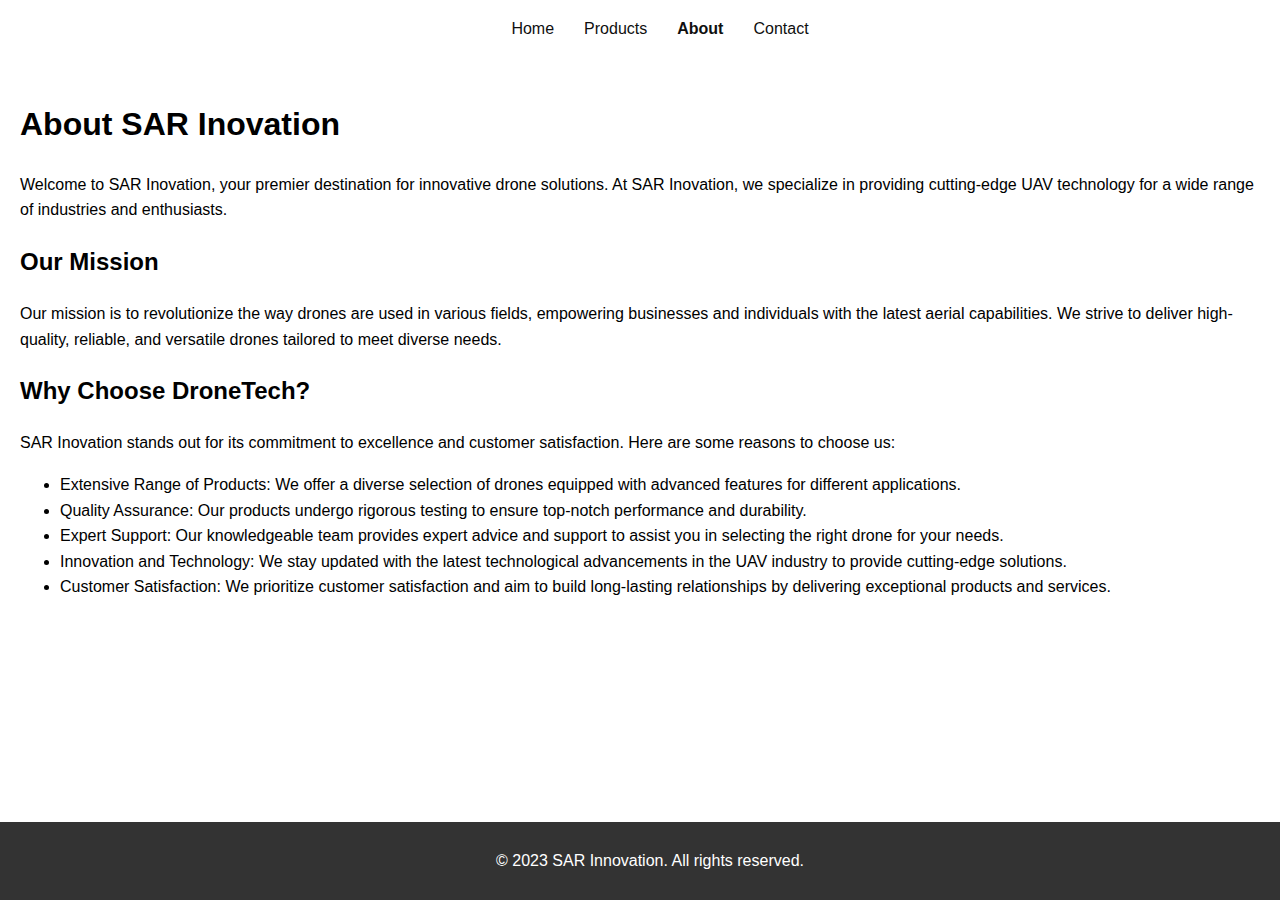
==== about.html @ 87e2dca3 "main file added2" ====
<!DOCTYPE html>
<html lang="en">
<head>
  <meta charset="UTF-8">
  <title>About Us - SAR Inovation</title>
  <link rel="stylesheet" href="about.css">
  <link rel="icon" type="image/png" href="drone logo.jpg">

</head>
<body>
  </header> 
    <nav>
      <ul>
        <li><a href="index.html">Home</a></li>
        <li><a href="products.html">Products</a></li>
        <li><a href="about.html" class="active">About</a></li>
        <li><a href="contact.html">Contact</a></li>
      </ul>
    </nav>
  </header>
  
  <main class="about-section">
    <h1>About SAR Inovation</h1>
    <p>Welcome to SAR Inovation, your premier destination for innovative drone solutions. At SAR Inovation, we specialize in providing cutting-edge UAV technology for a wide range of industries and enthusiasts.</p>
    
    <h2>Our Mission</h2>
    <p>Our mission is to revolutionize the way drones are used in various fields, empowering businesses and individuals with the latest aerial capabilities. We strive to deliver high-quality, reliable, and versatile drones tailored to meet diverse needs.</p>
    
    <h2>Why Choose DroneTech?</h2>
    <p>SAR Inovation stands out for its commitment to excellence and customer satisfaction. Here are some reasons to choose us:</p>
    <ul>
      <li>Extensive Range of Products: We offer a diverse selection of drones equipped with advanced features for different applications.</li>
      <li>Quality Assurance: Our products undergo rigorous testing to ensure top-notch performance and durability.</li>
      <li>Expert Support: Our knowledgeable team provides expert advice and support to assist you in selecting the right drone for your needs.</li>
      <li>Innovation and Technology: We stay updated with the latest technological advancements in the UAV industry to provide cutting-edge solutions.</li>
      <li>Customer Satisfaction: We prioritize customer satisfaction and aim to build long-lasting relationships by delivering exceptional products and services.</li>
    </ul>
  </main>

  <footer>
    <p>&copy; 2023 SAR Innovation. All rights reserved.</p>
  </footer>
</body>
</html>
---- about.css ----
body {
    font-family: Arial, sans-serif;
    margin: 0;
    padding: 0;
    line-height: 1.6;
  }
  
  header {
    background-color: #333;
    color: white;
    padding: 15px 0;
  }

  nav ul {
    list-style: none;
    display: flex;
    justify-content: center;
  }
  
  nav ul li {
    margin: 0 15px;
  }
  
  nav ul li a {
    color: rgb(15, 15, 15);
    text-decoration: none;
  }
  
  
  nav ul li a.active {
    font-weight: bold;
  }
  
  main.about-section {
    padding: 20px;
  }
  
  
  footer {
    background-color: #333;
    color: #fff;
    text-align: center;
    padding: 10px;
    position: absolute;
    bottom: 0;
    width: 100%;
  }
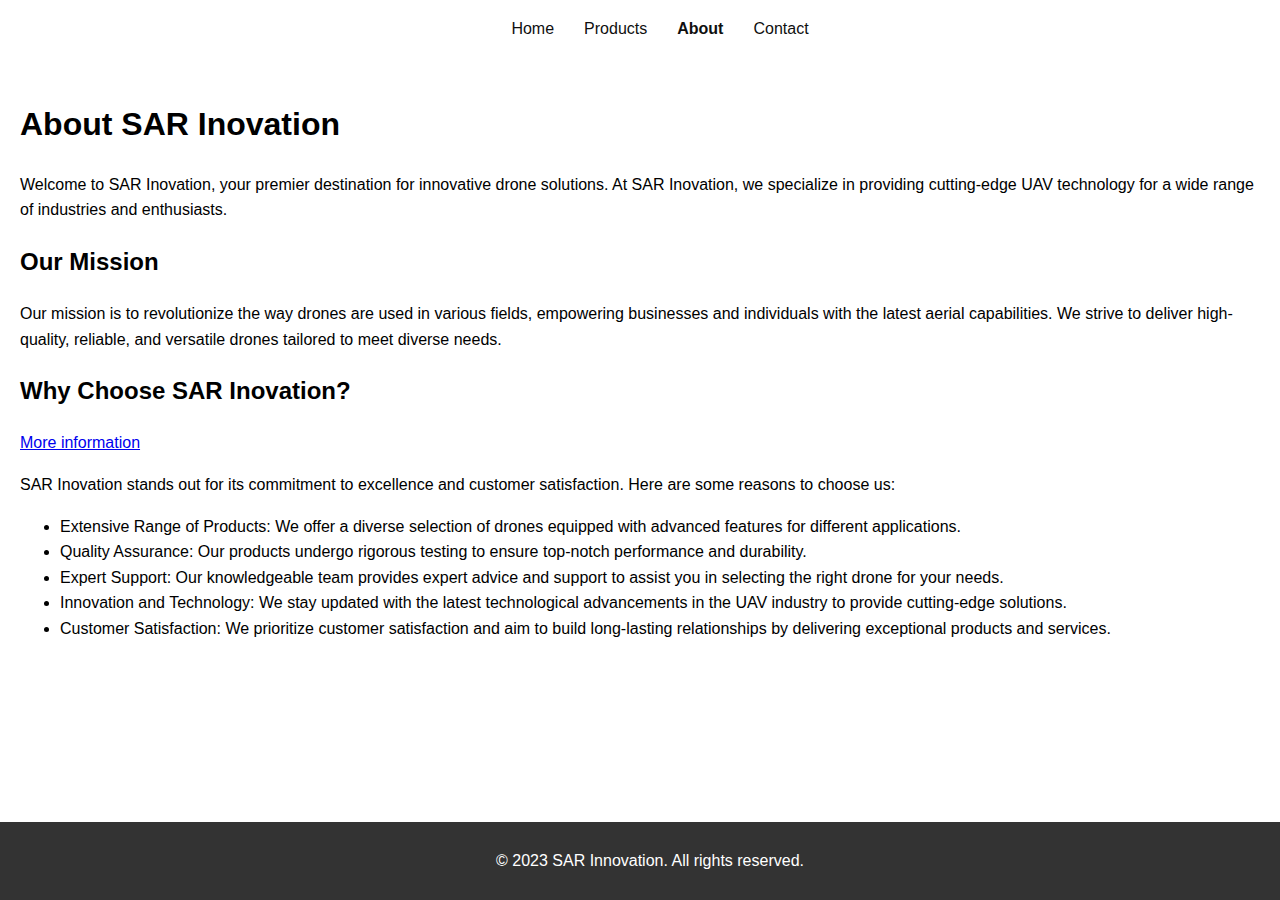
==== commit d691d4e5: "Riad added This" ====
--- a/about.html
+++ b/about.html
@@ -26,7 +26,8 @@
     <h2>Our Mission</h2>
     <p>Our mission is to revolutionize the way drones are used in various fields, empowering businesses and individuals with the latest aerial capabilities. We strive to deliver high-quality, reliable, and versatile drones tailored to meet diverse needs.</p>
     
-    <h2>Why Choose DroneTech?</h2>
+    <h2>Why Choose SAR Inovation?</h2>
+    <a href="page.html">More information</a>
     <p>SAR Inovation stands out for its commitment to excellence and customer satisfaction. Here are some reasons to choose us:</p>
     <ul>
       <li>Extensive Range of Products: We offer a diverse selection of drones equipped with advanced features for different applications.</li>
@@ -36,6 +37,7 @@
       <li>Customer Satisfaction: We prioritize customer satisfaction and aim to build long-lasting relationships by delivering exceptional products and services.</li>
     </ul>
   </main>
+  
 
   <footer>
     <p>&copy; 2023 SAR Innovation. All rights reserved.</p>
